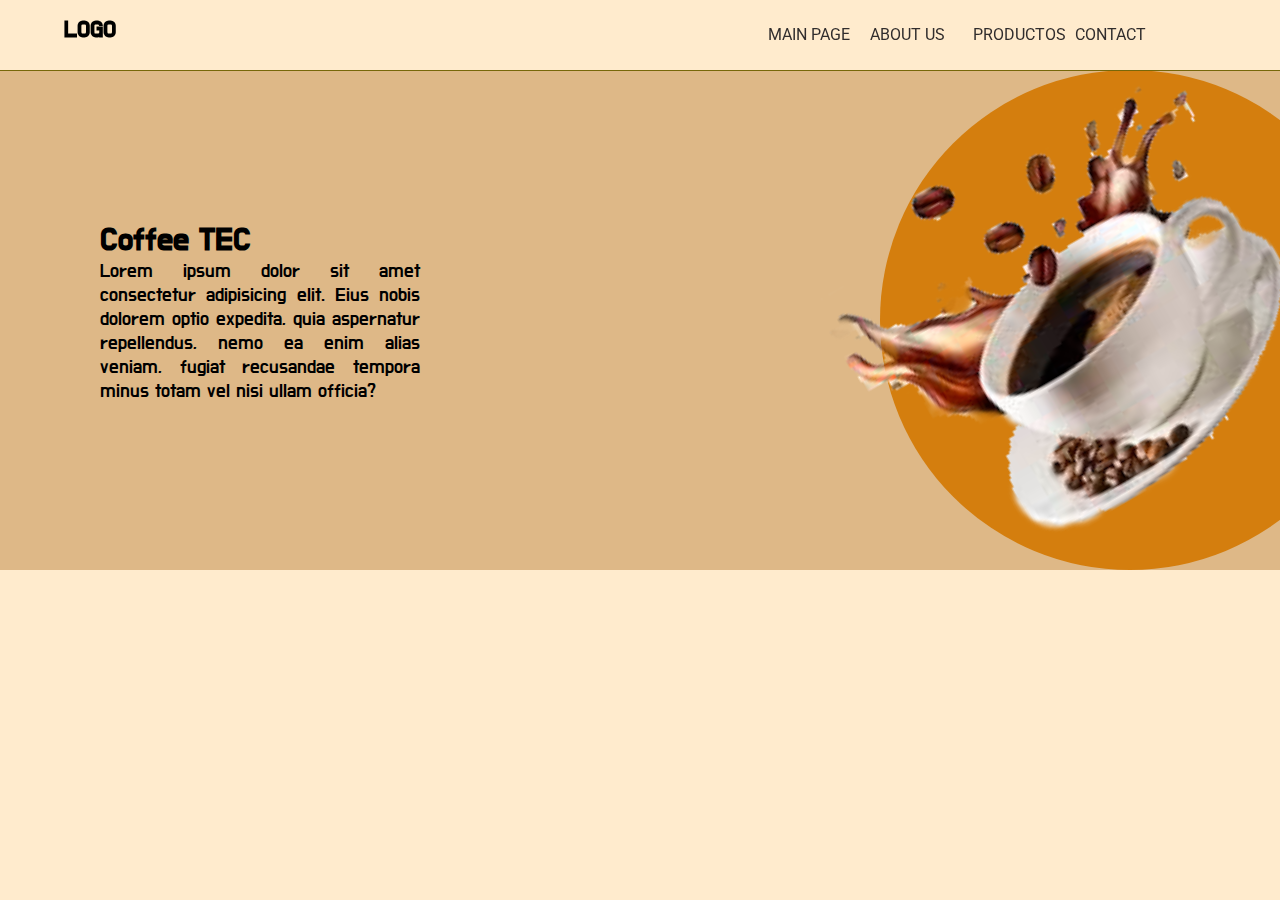
==== Coffee/index.html @ 2519a260 "Sitio web parte 1" ====
<!DOCTYPE html>
<html lang="en">
<head>
    <meta charset="UTF-8">
    <meta name="viewport" content="width=device-width, initial-scale=1.0">
    <title>Coffee</title>
    <link rel="preconnect" href="https://fonts.gstatic.com">
    <link href="https://fonts.googleapis.com/css2?family=Do+Hyeon&family=Roboto:wght@100;300;500&display=swap" rel="stylesheet">
    <link rel="stylesheet" href="./css/estilos.css">
</head>
<body>
    <header>
        <div id="logo">
            <h2>LOGO</h2>
        </div>
        <nav>
            <ul>
                <li>
                    <a href="#">MAIN PAGE</a>
                </li>
                <li>
                    <a href="#">ABOUT US</a>
                </li>
                <li>
                    <a href="#">PRODUCTOS</a>
                </li>
                <li>
                    <a href="#">CONTACT</a>
                </li>
            </ul>
        </nav>
    </header>

    <section id="main">
        <div class="col">
            <h1>Coffee TEC</h1>
            <h4>Lorem ipsum dolor sit amet consectetur adipisicing elit. 
                Eius nobis dolorem optio expedita, 
                quia aspernatur repellendus, 
                nemo ea enim alias veniam, fugiat recusandae tempora minus totam vel nisi ullam officia?
            </h4>
        </div>
        <div class="col">
            <div class="bola"><img src="./img/coff.png" alt="" width="100px"></div>       
        </div>
    </section>
</body>
</html>
---- Coffee/css/estilos.css ----
*{
    margin: 0px;
    padding: 0px;

}

body{
    background-color: blanchedalmond;
    font-family: 'Roboto', sans-serif;;
}

h1,h2,h3,h4,h5,h6{
    font-family: 'Do Hyeon', sans-serif;
}
h1{
    font-size: 2rem; /*relativo segun la pantalla*/
}
h2{
    font-size: 2rem;
}
h3{
    font-size: 1.5rem;
}
header{
    position: fixed;
    height: 70px;
    border-bottom: 1px solid rgb(119, 103, 9);
    width: 100%;
}

header > #logo{
    padding-top: 15px;
    float: left;
    margin-left: 5%;
}
header > #logo > h2{
    font-size: 1.5rem;
}

header > nav{
    font-size: 1rem;
    float: right;
    width: 40%;
    padding-top: 25px;
}

header nav > ul >li{
    float: left;
    width: 20%;
    list-style: none;
}
header nav > ul >li >a{
    text-decoration: none;
    color: rgb(49, 45, 45);
    text-transform: uppercase;
    font-weight: 400;
}

header nav > ul >li >a:hover{
    text-decoration: underline;
    transition: 1s ease-in all;
}

section#main{
    min-height: 500px;
    background-color: burlywood;
    margin-top: 70px;
    width: 100%;
    float: left;
}

section#main h1{
    margin-top: 150px;
    text-align: justify;
    margin-left: 100px;
}

section#main h4{
    text-align: justify;
    font-weight: lighter;
    font-size: 1.2rem;
    margin-left: 100px;
    width: 50%;
}
.col{
    width: 50%;
    float: left;
}

section#main .bola{
    width: 500px;
    height: 500px;
    border-radius: 50%;
    background-color: rgb(212, 126, 14);
    float: right;
    margin-right: -100px;
}

section#main .bola img{
    width: 500px;
    display: block;
    margin-top: 0px;
    margin-left: -60px;
    transform: rotate(-30deg);
}
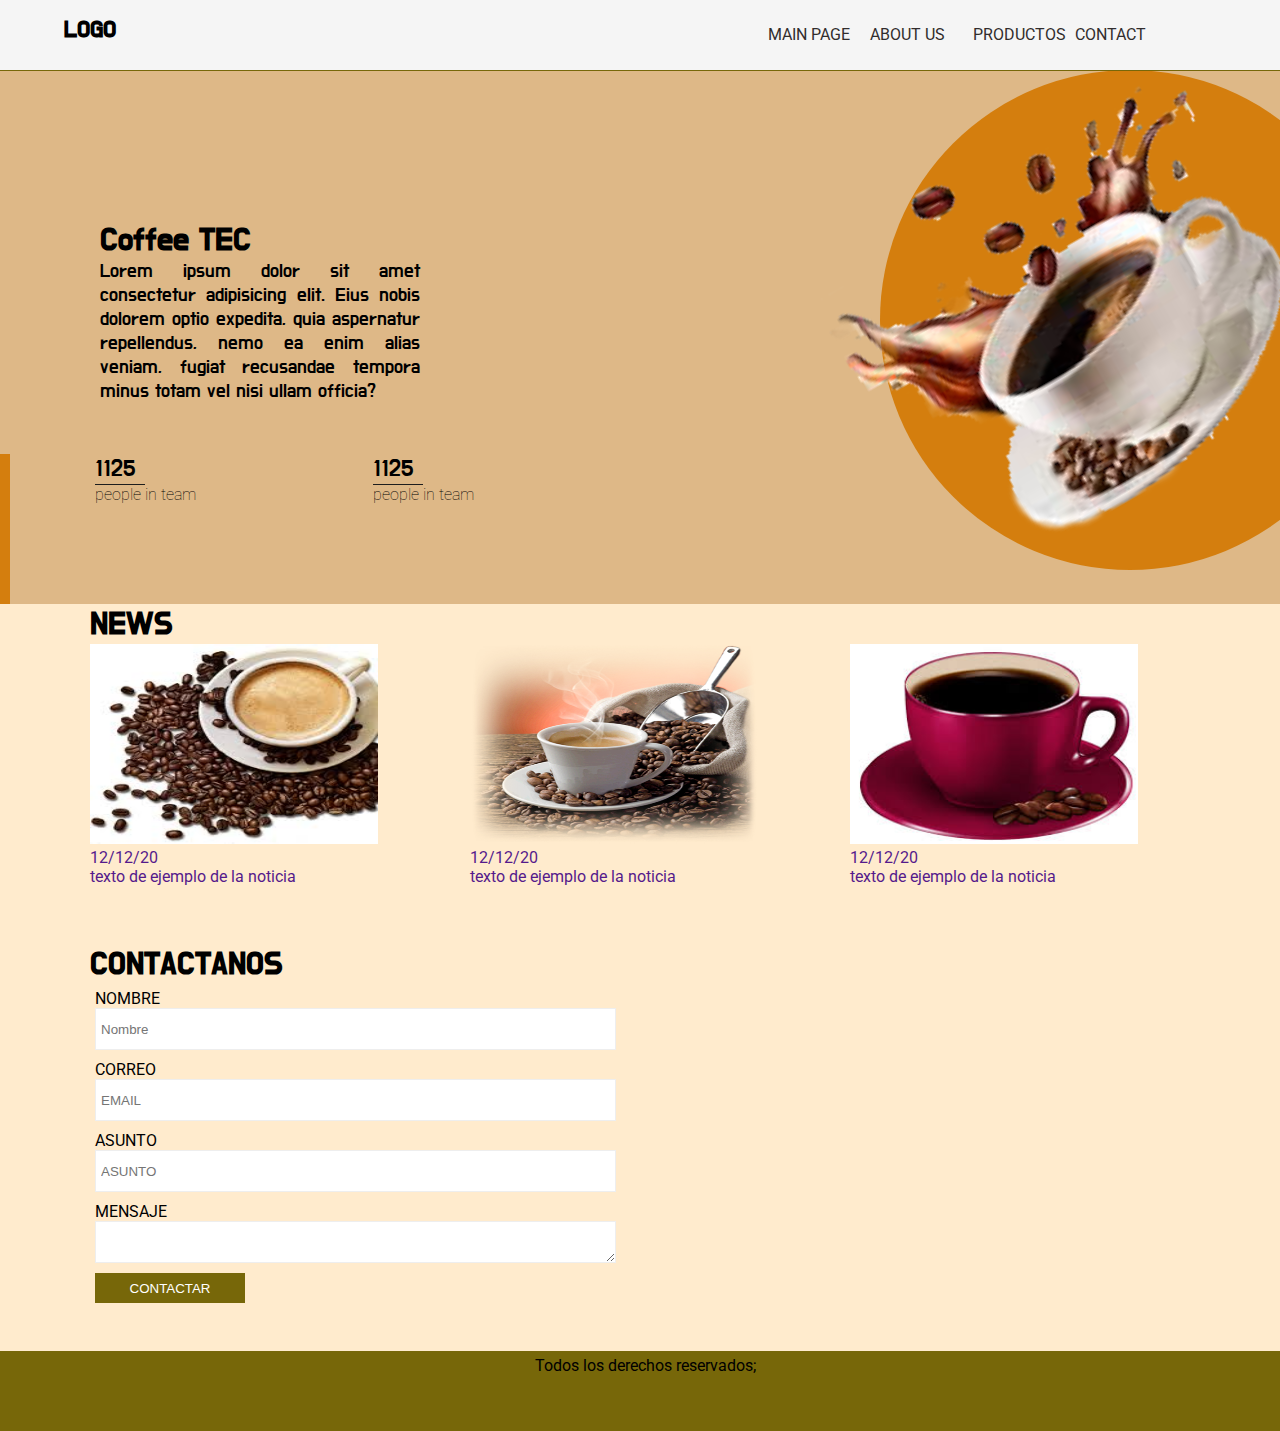
==== commit 3082a878: "Pagina web Parte 2" ====
--- a/Coffee/index.html
+++ b/Coffee/index.html
@@ -39,10 +39,88 @@
                 quia aspernatur repellendus, 
                 nemo ea enim alias veniam, fugiat recusandae tempora minus totam vel nisi ullam officia?
             </h4>
+
+            <div id="numeros">
+                <div style="margin-left: 85px;">
+                    <div class="col">
+                        <h5 style="border-bottom: 1px solid #1d1d1d; width: 50px;" >1125</h5>
+                        <p>people in team</p>
+                    </div>
+                    <div class="col">
+                        <h5 style="border-bottom: 1px solid #1d1d1d; width: 50px;" >1125</h5>
+                        <p>people in team</p>
+                    </div>
+                </div>
+                
+            </div>
         </div>
         <div class="col">
             <div class="bola"><img src="./img/coff.png" alt="" width="100px"></div>       
         </div>
     </section>
+
+    <section id="news">
+        <h2>NEWS</h2>
+        <div class="col3" style="  margin-left: 0px;">
+            <a href="">
+                <img src="./img/c1.jpg" alt="">
+                <p>12/12/20</p>
+                <p>texto de ejemplo de la noticia</p>
+            </a>
+        </div>
+
+        <div class="col3">
+            <a href="">
+                <img src="./img/c2.jpg" alt="">
+                <p>12/12/20</p>
+                <p>texto de ejemplo de la noticia</p>
+            </a>
+        </div>
+
+        <div class="col3">
+            <a href="">
+                <img src="./img/c3.jpg" alt="">
+                <p>12/12/20</p>
+                <p>texto de ejemplo de la noticia</p>
+            </a>
+        </div>
+       
+    </section>
+
+    <section id="contact">
+        <h2>CONTACTANOS</h2>
+        <div class="col">
+            <form action="">
+                <fieldset>
+                    <label for=""> NOMBRE </label>
+                    <input type="text" placeholder="Nombre" required>
+                </fieldset>
+
+                <fieldset>
+                    <label for=""> CORREO </label>
+                    <input type="email" placeholder="EMAIL" required>
+                </fieldset>
+
+                <fieldset>
+                    <label for=""> ASUNTO </label>
+                    <input type="text" placeholder="ASUNTO" required>
+                </fieldset>
+
+                <fieldset>
+                    <label for=""> MENSAJE </label>
+                    <textarea name="" id="" cols="30" rows="10" required></textarea>
+                </fieldset>
+
+                <fieldset>
+                    <button type="submit">CONTACTAR</button>
+                </fieldset>
+            </form>
+        </div>
+        <div class="col"><iframe src="https://www.google.com/maps/embed?pb=!1m18!1m12!1m3!1d6310.518028405744!2d-107.91484684334613!3d30.41244933778756!2m3!1f0!2f0!3f0!3m2!1i1024!2i768!4f13.1!3m3!1m2!1s0x86dcacff37efe5f3%3A0xdfe7044b65d997d6!2sTortas%20Parra!5e0!3m2!1ses-419!2smx!4v1607151458601!5m2!1ses-419!2smx"
+             width="100%" height="350" frameborder="0" style="border:0;" allowfullscreen="" aria-hidden="false" tabindex="0"></iframe></div>
+    </section>
+<br> <br> <br>
+    <footer>Todos los derechos reservados;</footer>
+
 </body>
 </html>--- a/Coffee/css/estilos.css
+++ b/Coffee/css/estilos.css
@@ -6,7 +6,8 @@
 
 body{
     background-color: blanchedalmond;
-    font-family: 'Roboto', sans-serif;;
+    font-family: 'Roboto', sans-serif;
+    overflow-x: hidden;
 }
 
 h1,h2,h3,h4,h5,h6{
@@ -26,6 +27,7 @@
     height: 70px;
     border-bottom: 1px solid rgb(119, 103, 9);
     width: 100%;
+    background-color: whitesmoke;
 }
 
 header > #logo{
@@ -102,4 +104,96 @@
     margin-top: 0px;
     margin-left: -60px;
     transform: rotate(-30deg);
+}
+
+#numeros{
+    border-left: 10px solid rgb(212, 126, 14);
+    width: 100%;
+    height: 150px;
+    margin-top: 50px;
+    
+}
+
+
+#numeros >div >.col > h5{
+    font-size: 1.5rem;
+    font-weight: lighter;
+}
+
+#numeros >div >.col:last-child{
+    font-size: 1rem;
+    font-weight: lighter;
+}
+#numeros >div >.col:first-child{
+    font-size: 1rem;
+    font-weight: lighter;
+}
+#news, #contact{
+    margin-left: 90px;
+    width: 90%;
+    min-height: 300px;
+    display: block;
+    
+}
+#news > .col3{
+    float: left;
+    width: 25%;
+    height: 200px;
+    margin-left: 8%;
+
+}
+#news .col3 a img{
+    width: 100%;
+    height: 100%;
+}
+
+
+#news .col3 a{
+    text-decoration: none;
+    color: 1d1d1d;
+
+}
+
+#contact h2{
+    margin-top: 300px;
+}
+#contact fieldset{
+    border: none;
+    padding:5px;
+
+}
+
+#contact fieldset label{
+    display: block;
+    width: 100%;
+}
+
+#contact fieldset input, #contact fieldset textarea{
+    display: block;
+    width: 90%;
+    border: 1px solid #eeeeee;
+    padding: 5px;
+    outline-color: gray;
+    height: 30px;
+}
+
+#contact fieldset button{
+
+    width: 150px;
+    height: 30px;
+    padding: 5px;
+    background-color: rgb(119, 103, 9);
+    color: white;
+    border: none;
+}
+
+footer{
+    text-align: center;
+    padding: 5px;
+    margin-top: 50px;
+    display: block;
+    width: 100%;
+    height: 70px;
+    background-color: rgb(119, 103, 9);
+
 }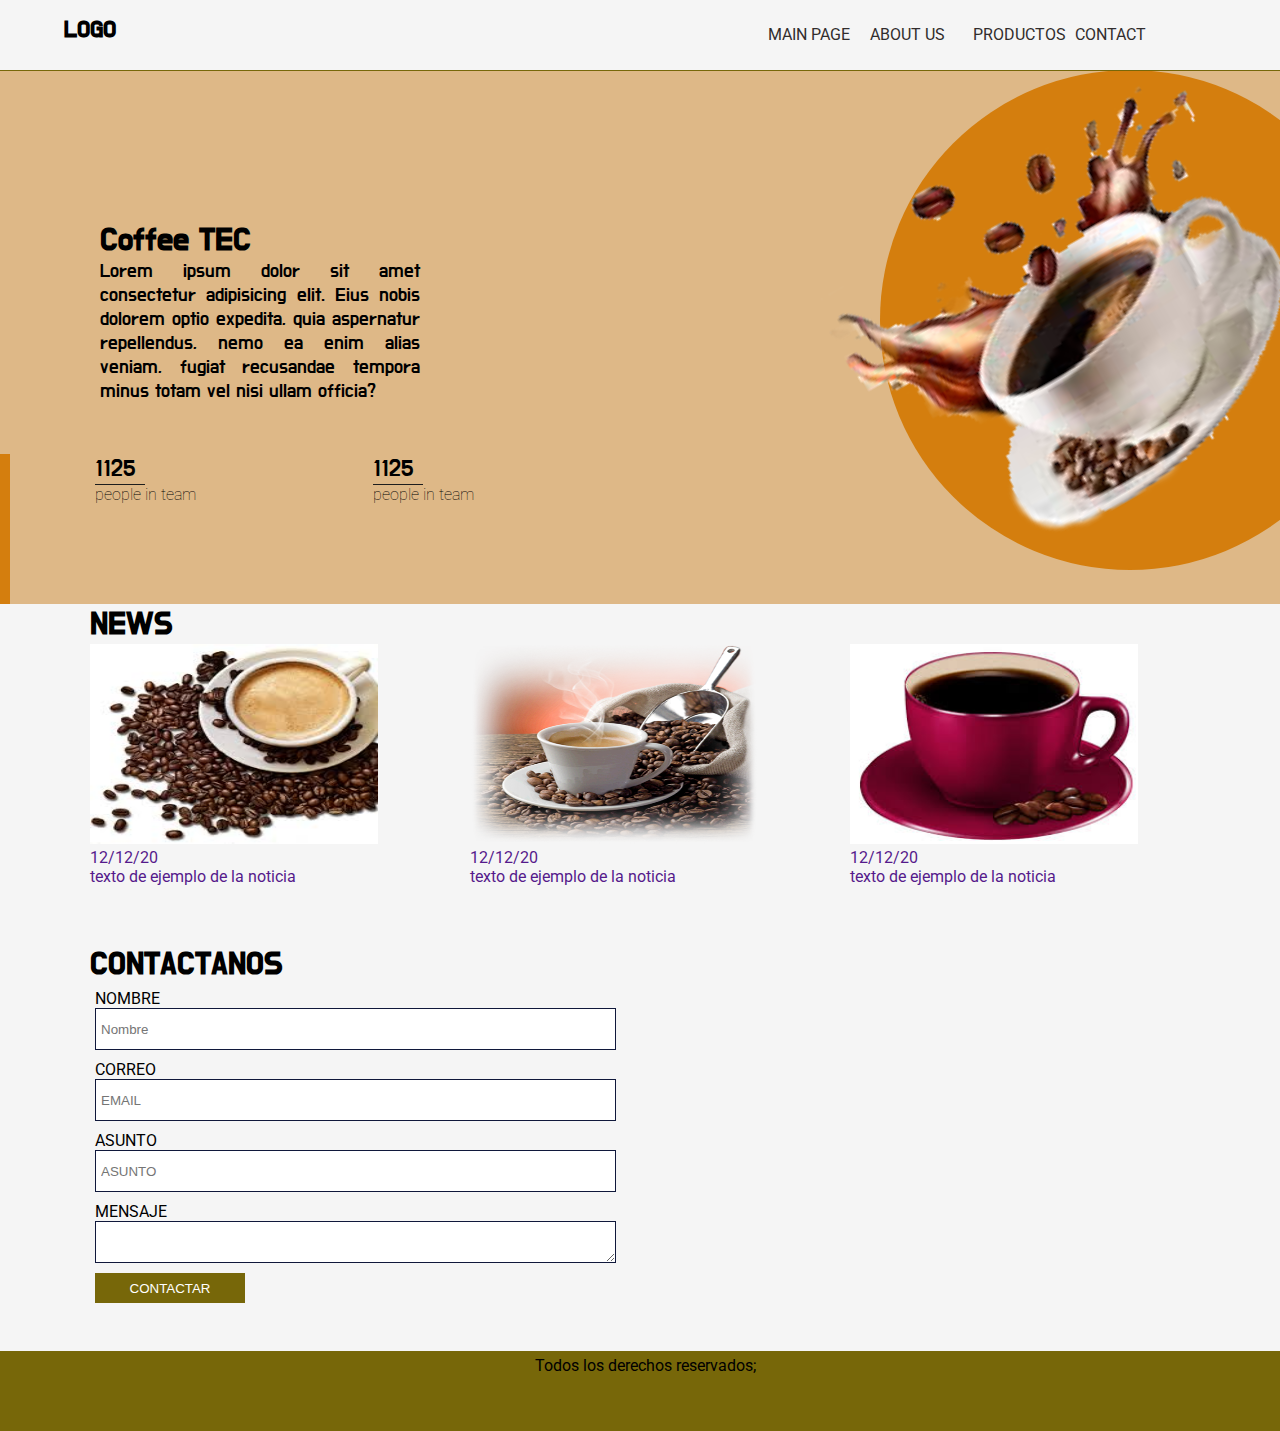
==== commit 22d6e213: "mediaquery" ====
--- a/Coffee/index.html
+++ b/Coffee/index.html
@@ -7,6 +7,7 @@
     <link rel="preconnect" href="https://fonts.gstatic.com">
     <link href="https://fonts.googleapis.com/css2?family=Do+Hyeon&family=Roboto:wght@100;300;500&display=swap" rel="stylesheet">
     <link rel="stylesheet" href="./css/estilos.css">
+    <link rel="stylesheet" href="./css/mediaquery.css">
 </head>
 <body>
     <header>
--- a/Coffee/css/estilos.css
+++ b/Coffee/css/estilos.css
@@ -28,6 +28,7 @@
     border-bottom: 1px solid rgb(119, 103, 9);
     width: 100%;
     background-color: whitesmoke;
+    top: 0px;
 }
 
 header > #logo{
@@ -171,7 +172,7 @@
 #contact fieldset input, #contact fieldset textarea{
     display: block;
     width: 90%;
-    border: 1px solid #eeeeee;
+    border: 1px solid #10183b;
     padding: 5px;
     outline-color: gray;
     height: 30px;
--- a/Coffee/css/mediaquery.css
+++ b/Coffee/css/mediaquery.css
@@ -0,0 +1,41 @@
+@media screen and (min-width: 576px){
+    body{
+        background-color: red;
+    }
+    .col{
+        width: 100%;
+    }
+    #news .columna3{
+        width: 100%;
+        margin-left: 0%;
+    }
+    nav{
+        display: none;
+    }
+}
+@media screen and (min-width: 768px){
+    body{
+        background-color: green;
+    }
+    nav{
+        display: block;
+    }
+}
+@media screen and (min-width: 992px){
+    body{
+        background-color: whitesmoke;
+    }
+    .col{
+        width: 50%;
+    }
+    #news .columna3{
+        width: 25%;
+        margin-left: 8%;
+    }
+}
+
+@media print{
+    header{
+        display: none;
+    }
+}